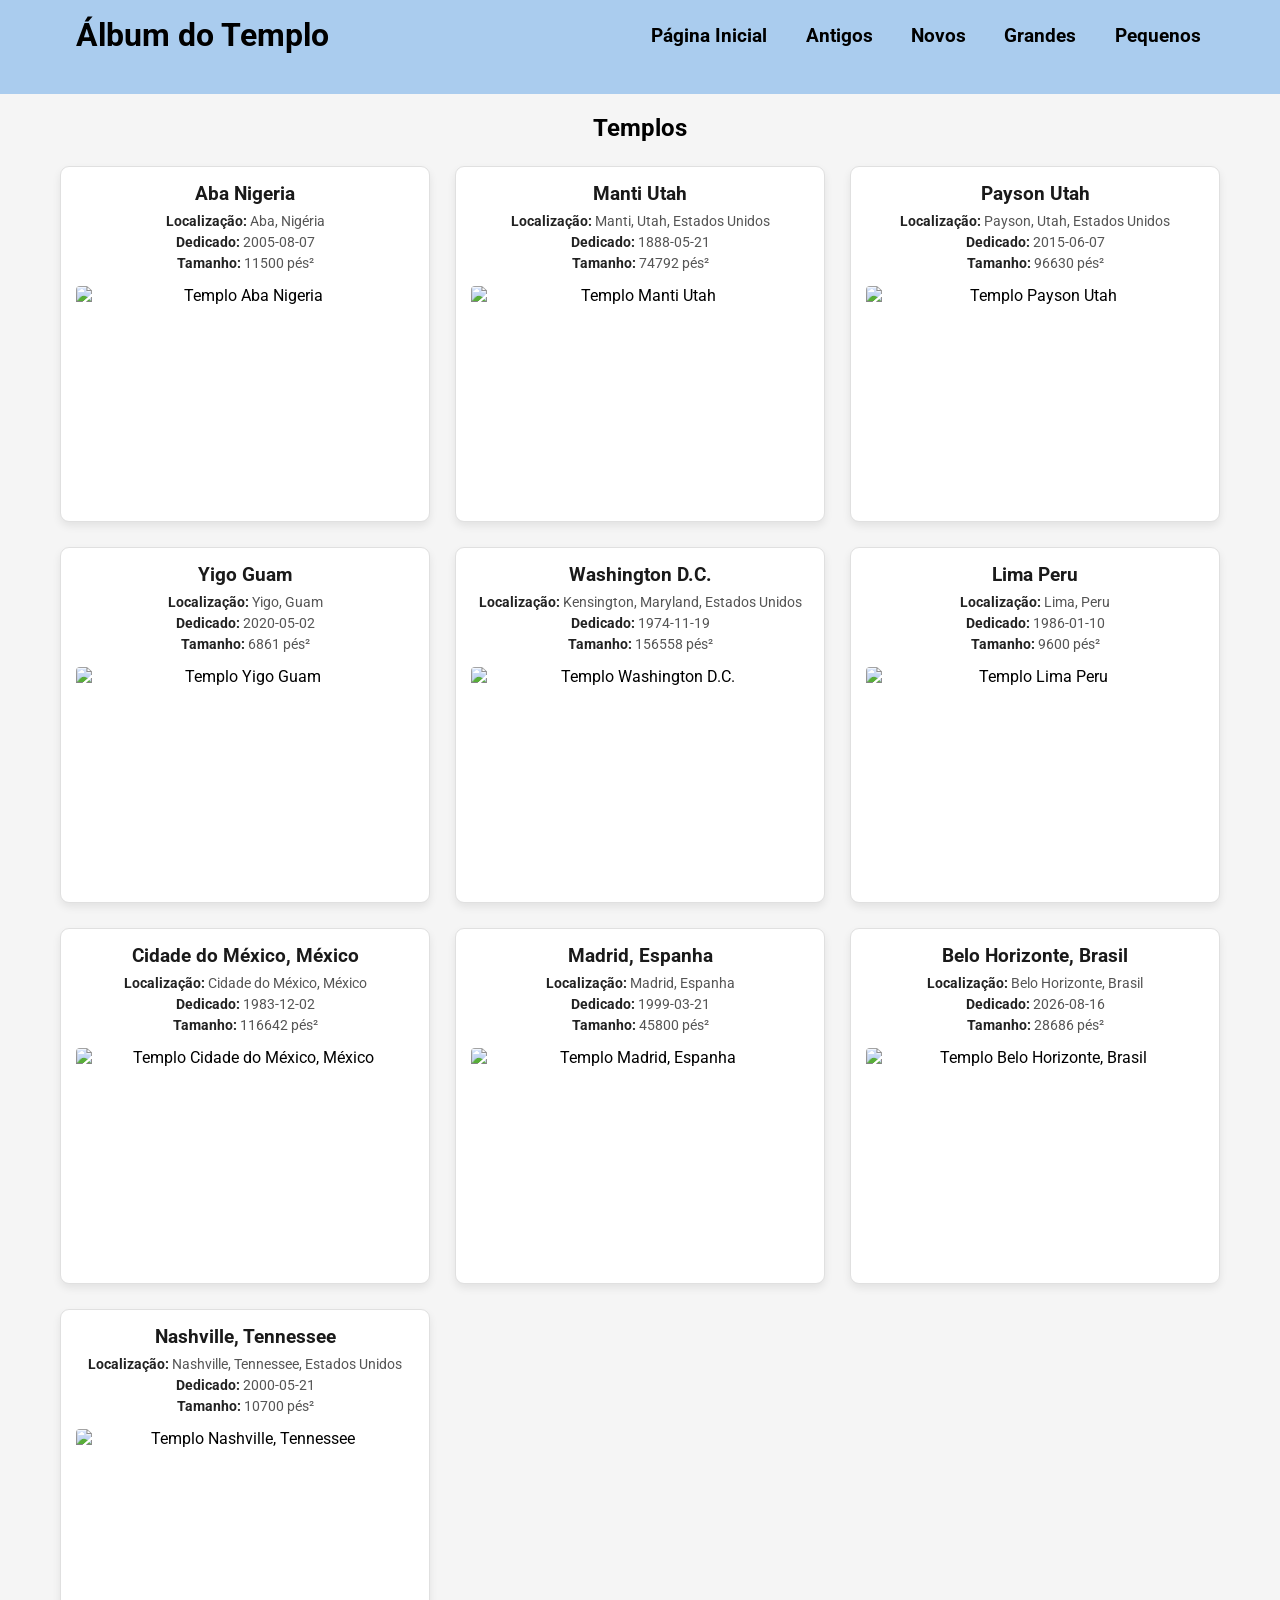
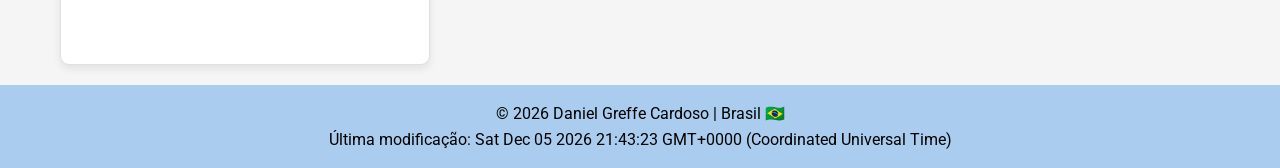
==== templos-filtrados.html @ 39ed002c "semana 4 tentativa 1" ====
<!DOCTYPE html>
<html lang="pt-BR">

<head>
    <meta charset="utf-8">
    <meta name="viewport" content="width=device-width, initial-scale=1.0">
    <title>WDD 131 Templos</title>
    <meta name="description"
        content="Página de exemplo da atividade de um belo álbum de templos que podem ser filtrados.">
    <meta name="author" content="Daniel Greffe Cardoso">
    <link rel="preconnect" href="https://fonts.googleapis.com">
    <link rel="preconnect" href="https://fonts.gstatic.com" crossorigin>
    <link href="https://fonts.googleapis.com/css?family=Roboto&display=swap" rel="stylesheet">
    <link rel="stylesheet" href="estilos/templos-filtrados.css">
    <link rel="stylesheet" href="estilos/templos-grandes-filtrados.css">
    <script src="scripts/templos-filtrados.js" defer></script>
</head>

<body>
    <header>
        <div class="container-cabecalho">
            <div class="container-cabecalho-1">
                <h1 id="titulo">Álbum do Templo</h1>
                <a id="botao-menu" href="#"></a>
            </div>
            <div class="container-cabecalho-2">
                <nav>
                    <ul class="navegacao">
                        <li><a href="#" id="pagina-inicial">Página Inicial</a></li>
                        <li><a href="#" id="antigos">Antigos</a></li>
                        <li><a href="#" id="novos">Novos</a></li>
                        <li><a href="#" id="grandes">Grandes</a></li>
                        <li><a href="#" id="pequenos">Pequenos</a></li>
                    </ul>
                </nav>
            </div>
        </div>
    </header>
    <main>
        <section class="secao-principal">
            <h2 id="titulo-secao">Templos </h2>
            <div class="grade-templos">
                </div>
        </section>
    </main>
    <footer>
        <p>&copy; <span id="ano-atual"></span> Daniel Greffe Cardoso | Brasil &#x1F1E7;&#x1F1F7; </p>
        <p>Última modificação: <span id="ultima-modificacao"></span></p>
    </footer>
</body>

</html>
---- estilos/templos-filtrados.css ----
* {
    margin: 0;
    padding: 0;
    box-sizing: border-box;
}

body {
    font-family: 'Roboto', sans-serif;
    display: flex;
    flex-direction: column;
    min-height: 100vh;
    background-color: #f5f5f5;
}

h1 {
    text-align: center;
}

h2 {
    text-align: center;
    padding-bottom: 1.5rem;
}

header {
    background-color: rgb(170, 204, 238);
}

.container-cabecalho-1 {
    display: flex;
    flex-direction: row;
    align-items: center;
    justify-content: space-between;
    padding: 1rem;
    width: 100%;
}

#botao-menu {
    font-size: 2.5rem;
    font-weight: 700;
    text-decoration: none;
    color: rgb(0, 0, 0);
    display: flex;
    align-items: center;
}

#botao-menu::before {
    content: "≡";
}

#botao-menu.mostrar::before {
    content: "X";
}

.container-cabecalho-2 {
    width: 100%;
    display: flex;
    justify-content: center;
}

nav {
    background-color: rgb(170, 204, 238);
    width: 100%;
}

.navegacao {
    list-style: none;
    margin: 0 auto;
    padding: 0;
}

.navegacao li {
    display: none;
}

.navegacao a {
    display: block;
    padding: 0.75rem;
    text-align: center;
    text-decoration: none;
    color: rgb(0, 0, 0);
    font-weight: 700;
    transition: 0.3s;
    font-size: 1.2rem;
}

.navegacao a:hover,
.navegacao a.ativo {
    color: rgb(255, 255, 255);
    background-color: rgb(0, 0, 0);
}

.mostrar li {
    display: block;
}

main {
    flex: 1;
    width: 100%;
    max-width: 1200px;
    margin: 0 auto;
    padding: 20px;
}

.grade-templos {
    display: grid;
    grid-template-columns: 1fr;
    gap: 25px;
    align-items: start;
    width: 100%;
}

.grade-templos section {
    background-color: #ffffff;
    border: 1px solid #e0e0e0;
    border-radius: 9px;
    padding: 15px;
    display: flex;
    flex-direction: column;
    align-items: center;
    text-align: center;
    box-shadow: 0 4px 8px rgba(0, 0, 0, 0.08);
    width: 100%;
    box-sizing: border-box;
}

.grade-templos h3 {
    margin-bottom: 8px;
    font-size: 1.2rem;
    color: #1a1a1a;
}

.grade-templos p {
    font-size: 0.9rem;
    color: #555;
    margin-bottom: 4px;
}

.grade-templos .rotulo {
    font-weight: bold;
    color: #222;
}

.grade-templos img {
    width: 100%;
    height: 220px;
    object-fit: cover;
    border-radius: 4px;
    margin-top: 10px;
}

footer {
    background-color: rgb(170, 204, 238);
    padding: 1rem;
    text-align: center;
    margin-top: auto;
}

footer p {
    color: rgb(0, 0, 0);
    padding: 0.2rem;
}
---- estilos/templos-grandes-filtrados.css ----
@media only screen and (min-width: 40em) {

    header {
        padding-bottom: 1.5rem;
    }

    .container-cabecalho {
        display: flex;
        flex-direction: row;
        align-items: center;
        justify-content: space-between;
        max-width: 1200px;
        margin: 0 auto;
        padding: 0 20px;
    }

    .container-cabecalho-1,
    .container-cabecalho-2 {
        width: auto;
    }

    #botao-menu {
        display: none;
    }

    .navegacao {
        display: flex;
        flex-direction: row;
    }

    .navegacao li {
        display: block;
    }

    .navegacao a {
        padding: 1rem 1.2rem;
    }

    .grade-templos {
        grid-template-columns: repeat(3, 1fr);
        gap: 25px;
    }
}
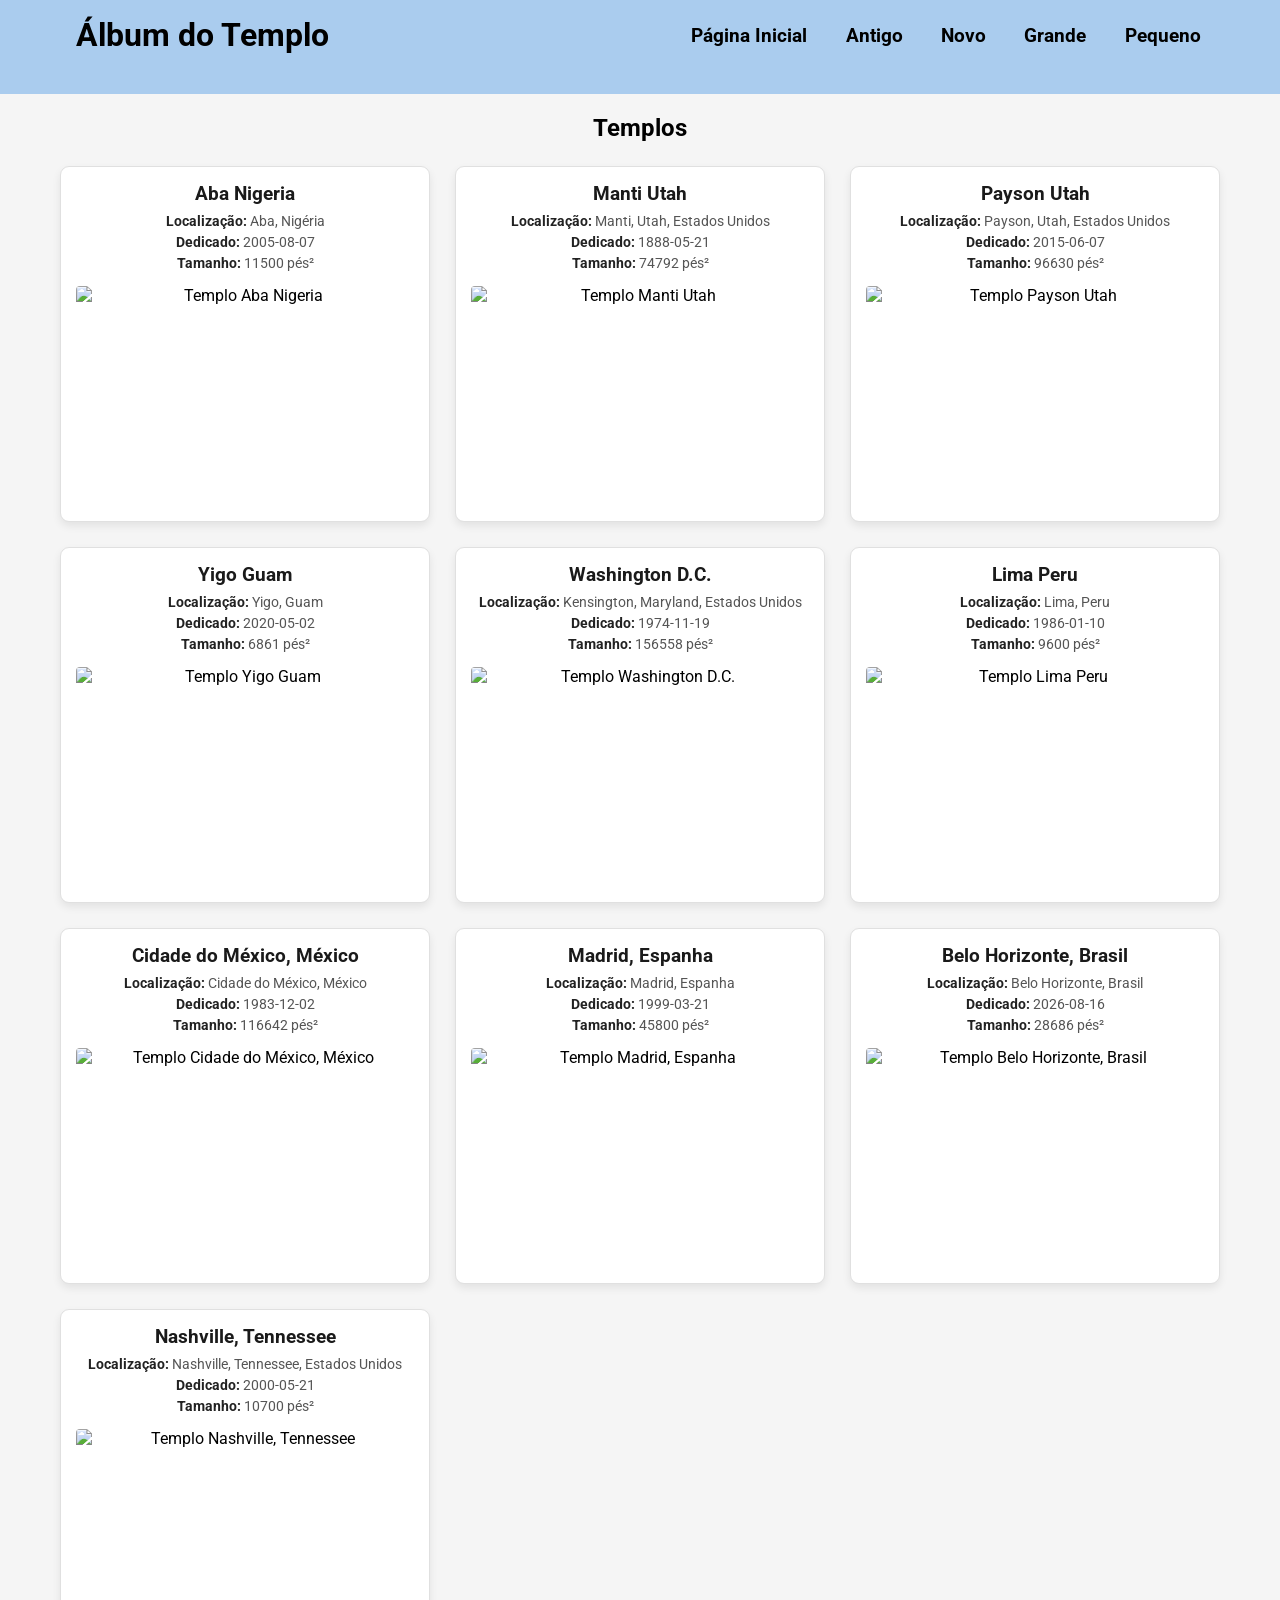
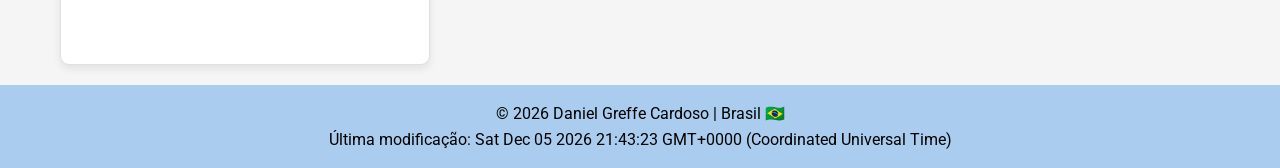
==== commit fc92f569: "semana 4 tentativa 2" ====
--- a/templos-filtrados.html
+++ b/templos-filtrados.html
@@ -27,10 +27,10 @@
                 <nav>
                     <ul class="navegacao">
                         <li><a href="#" id="pagina-inicial">Página Inicial</a></li>
-                        <li><a href="#" id="antigos">Antigos</a></li>
-                        <li><a href="#" id="novos">Novos</a></li>
-                        <li><a href="#" id="grandes">Grandes</a></li>
-                        <li><a href="#" id="pequenos">Pequenos</a></li>
+                        <li><a href="#" id="antigos">Antigo</a></li>
+                        <li><a href="#" id="novos">Novo</a></li>
+                        <li><a href="#" id="grandes">Grande</a></li>
+                        <li><a href="#" id="pequenos">Pequeno</a></li>
                     </ul>
                 </nav>
             </div>
--- a/estilos/templos-filtrados.css
+++ b/estilos/templos-filtrados.css
@@ -60,12 +60,17 @@
 nav {
     background-color: rgb(170, 204, 238);
     width: 100%;
+    display: flex; /* Adicionado para atender o requisito do validador */
+    justify-content: center;
 }
 
 .navegacao {
     list-style: none;
     margin: 0 auto;
     padding: 0;
+    display: flex; /* Ativa flexbox no elemento filho direto do nav (nav > ul) */
+    flex-direction: column; /* No mobile mantém a lista na vertical */
+    width: 100%;
 }
 
 .navegacao li {
